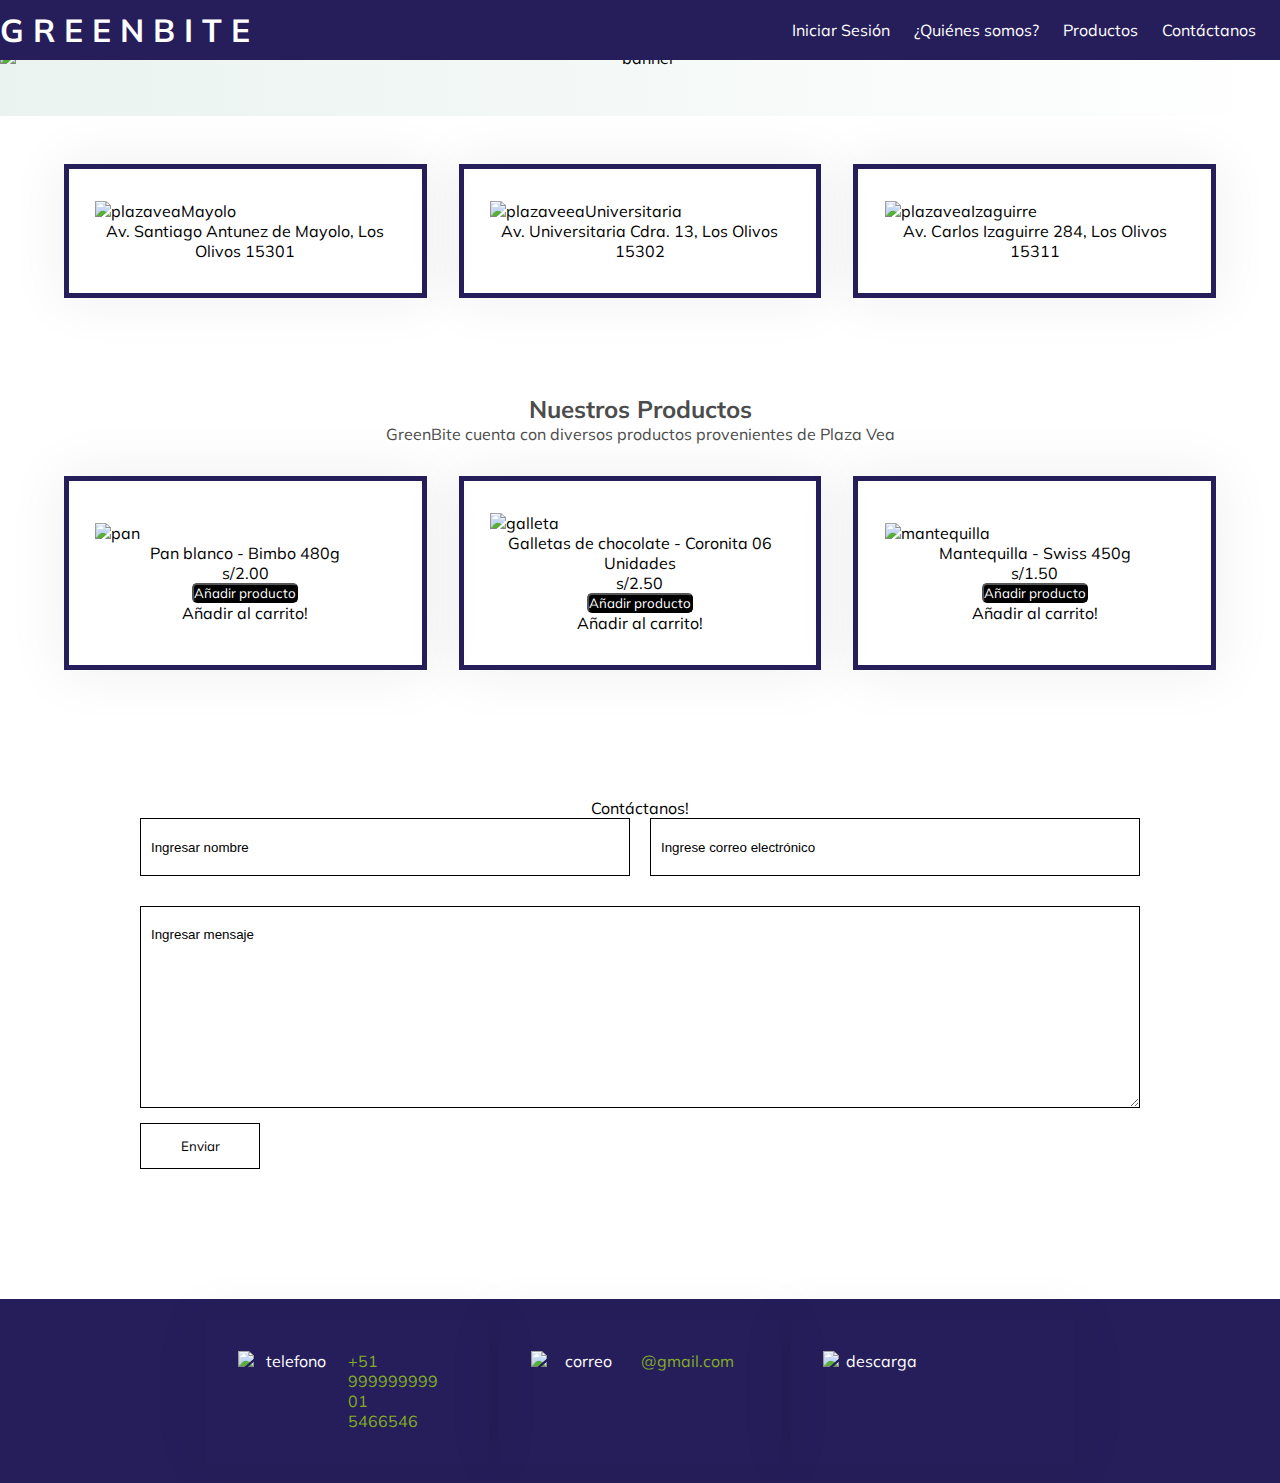
==== index.html @ 3a573472 "Add files via upload" ====
<!DOCTYPE html>
<html lang="en">
    <head>
        <meta charset="UTF-8">
        <title>GreenBite</title>
        <meta name="viewport" content="width=device-width, initial-scale=1.0">
        <link rel="stylesheet" href="Style.css">
    </head>
    <body>
        <div class="menu__wrapper">
            <div class="menu__bar">
                <a
                    href="#"
                    title="Logo"
                >
                    <h1>G R E E N  B I T E</h1>
                </a>
                <ul class="navigation">
                    <li><a href="Login.html">Iniciar Sesión</a></li>
                    <li>¿Quiénes somos?</li>
                    <li>Productos</li>
                    <li>Contáctanos</li>
                </ul>
            </div>
        </div>
        <section class="banner">
            <div class="containerB">
                <div class="boxB col1">
                    <img src="imagenes/Portada.png" class="imgBanner" alt="banner">
                </div>
            </div>
        </section>
        <!--Diseño de sección tiendas-->
    <section class="Services" id="Services">
        <div class="containerS">
            <div class="boxS">
                <img src="imagenes/Mayolo.jpg" alt="plazaveaMayolo">
                <p>
                    Av. Santiago Antunez de Mayolo, Los Olivos 15301
                </p>
            </div>

            <div class="boxS">
                <img src="imagenes/Universitaria.jpg" alt="plazaveeaUniversitaria">
                <p>
                    Av. Universitaria Cdra. 13, Los Olivos 15302
                </p>
            </div>

            <div class="boxS">
                <img src="imagenes/Izaguirre.jpg" alt="plazaveaIzaguirre">
                <p>
                    Av. Carlos Izaguirre 284, Los Olivos 15311
                </p>
            </div>

        </div>

    </section>
<!--Diseño de sección productos-->

    <section class="portafolio" id="portafolio">
        <div class="subportafolio">
            <h2>Nuestros Productos</h2>
            <p>
                GreenBite cuenta con diversos productos provenientes de Plaza Vea <br>
            </p>
        </div>
        
        <div class="containerP">
            <div class="boxP">
                <img src="imagenes/bimbo.webp" alt="pan">
                <p>
                    Pan blanco - Bimbo 480g <br>
                              s/2.00
                </p>
                <button onclick="doSomething1()" style="background: black;color: white;border-radius: 5px;">Añadir producto</button>
                <p id="añadir1">Añadir al carrito!</p>
                <script>
                    function doSomething1(){
                        document.getElementById("añadir1").innerHTML="Añadido!"
                    }
                </script>
            </div>

            <div class="boxP">
                <img src="imagenes/galletas.webp" alt="galleta">
                <p>
                    Galletas de chocolate - Coronita 06 Unidades <br>
                                        s/2.50
                </p>
                <button onclick="doSomething2()" style="background: black;color: white;border-radius: 5px;">Añadir producto</button>
                <p id="añadir2">Añadir al carrito!</p>
                <script>
                    function doSomething2(){
                        document.getElementById("añadir2").innerHTML="Añadido!"
                    }
                </script>
            </div>

            <div class="boxP">
                <img src="imagenes/mantequilla.webp" alt="mantequilla">
                <p>
                    Mantequilla - Swiss 450g <br>
                            s/1.50
                </p>
                <button onclick="doSomething3()" style="background: black;color: white;border-radius: 5px;">Añadir producto</button>
                <p id="añadir3">Añadir al carrito!</p>
                <script>
                    function doSomething3(){
                        document.getElementById("añadir3").innerHTML="Añadido!"
                    }
                </script>
            </div>
        </div>
    </section>
       <!--Seccion contacto-->
<section class="contacto" id="contacto">
    <div class="contenedor">
        <p>Contáctanos!</p>
        <form action="" class="form">
            <input type="text" name="" id="" placeholder="Ingresar nombre" class="input">
            <input type="email" name="" id="" placeholder="Ingrese correo electrónico" class="input">
            <textarea name="" id="" cols="30" rows="10" placeholder="Ingresar mensaje" class="input"></textarea>
            <input type="submit" value="Enviar" class="input">
        </form>
        
    </div>

</section>
    <footer>
        <div class="containerF">
            <div class="boxF">
                <img src="Imágenes/telefono.jpg" alt="telefono">
                <p>
                    +51 999999999 <br>
                    01 5466546
                </p>
            </div>
    
            <div class="boxF">
                <img src="Imágenes/email.jpg" alt="correo">
                <p>
                    @gmail.com
                </p>
            </div>
    
            <div class="boxF">
                <img src="Imágenes/descarga.jpg" alt="descarga">
            </div>
        </div>
    </footer>
        <script src="script.js"></script>
    </body>
    
 
</html>
---- Style.css ----
@import url('https://fonts.googleapis.com/css2?family=Mulish&display=swap');

:root {
    --primary: #FF9950; ;
    --primary-hover: #CD7D7C;                
    --secondary: #EFD0F8;
    --secondary-hover: #B8A1D9;
    --aura: #9265CA80;
    --background: #261E5A;
    --navbar-height: 3.75rem;
}

* {
    margin: 0;
    padding: 0;
    box-sizing: border-box;
    font-family: Mulish, sans-serif;
}

.background {
    display: block;
    width: 100vw;
    height: 100vh;
    background-image: url(assets/universe.jpg);
    opacity: 0.5;
    z-index: -1;
    background-size: cover;
    background-repeat: no-repeat;
}

.menu__wrapper {
    display: flex;
    position: relative;
    flex-direction: row;
    z-index: 2;
}

.menu__bar {
    position: fixed;
    width: 100%;
    display: flex;
    justify-content: space-between;
    align-items: center;
    flex-direction: row;
    padding-right: 1.5rem;
    gap: 2rem;
    background-color: var(--background);
    height: 3.75rem;
}

h1{
    color: white;
}

.menu-icon {
    cursor: pointer;
    display: flex;
}

.navigation {    
    display: flex;
    flex-direction: row;
    list-style-type: none;
    gap: 1.5rem;
    padding: 0;
    background-color: var(--background);
}

.logo {
    margin-left: 1rem;
    width: 4rem;
    height: 4rem;
    cursor: pointer;
    isolation: isolate;
}

@keyframes fade {
    0% { opacity: 0 }
    100% { opacity: 1 }
}
                    
.navigation > li {
  color: white;
  display: flex;
  position: relative;
  padding: 0;
  cursor: pointer;
  width: max-content;
  transition: all 0.2s;
}

a {
    color: white; /* Mantén los enlaces en blanco */
    text-decoration: none; /* Opcional: elimina el subrayado */
}

a:hover {
    color: var(--primary); /* Cambia el color al pasar el cursor, si lo deseas */
}

.navigation > li::after {
  content: '';
  position: absolute;
  width: 100%;
  transform: scaleX(0);
  height: 0.125rem;
  bottom: -0.3rem;
  left: 0;
  background: linear-gradient(90deg, var(--background), var(--primary), var(--background));
  transform-origin: bottom center;
  transition: transform 0.3s ease-out;
}

.navigation > li:hover::after {
  transform: scaleX(1);
  transform-origin: bottom center;
}

@media (min-width: 600px) {
    .menu-icon {
        display: none;
    }
}

@media (max-width: 600px) {
    .navigation {
        display: none;
    }
    .menu-icon {
        display: block;
    }

    .navigation--mobile {
        top: var(--navbar-height);
        position: absolute;
        display: flex;
        padding: 1.25rem;
        background-color: var(--background);
        width: 100%;
        height: calc(100vh - var(--navbar-height));
        gap: 0.5rem;
        flex-direction: column;
        animation: fade 1s ease-in 1 forwards;
    }
}
/*seccion banner*/
section.banner{
    background: linear-gradient(to left, rgb(255 255 255), rgb(234 243 240));
    padding: 3rem 0;
}
.containerB{
    width: 100%;
    margin: 0 auto;
    display: grid;
    grid-template-columns: repeat(auto-fit, minmax(20rem, 1fr));
    grid-gap: 2rem;
}
.col1{
    display: flex;
    text-align: center;
    justify-content: center;
}
.imgBanner{
    width: 100%;
}

/*seccion servicios*/
.Services{
    padding: 3rem 0;
}
.subservices{
    text-align: left;
    padding-bottom: 2rem;
    color: #4c4c4c;
}
.containerS{
    width: 90%;
    margin: 0 auto;
    display: grid;
    grid-template-columns: repeat(auto-fit, minmax(18rem, 1fr));
    grid-gap: 2rem; 
}
.boxS{
    border: 5px solid #261E5A;
    padding: 2rem 2rem;
    display: flex;
    flex-direction: column;
    align-items: center;
    justify-content: center;
    box-shadow: 0px 0px 55px 5px rgb(0 0 0/6%);
}
.boxS img{
    width: 300px;
}
.boxS p{
    text-align: center;
}
/*seccion servicios*/
.portafolio{
    padding: 3rem 0;
}
.subportafolio{
    text-align: center;
    padding-bottom: 2rem;
    color: #4c4c4c;
}
.containerP{
    width: 90%;
    margin: 0 auto;
    display: grid;
    grid-template-columns: repeat(auto-fit, minmax(18rem, 1fr));
    grid-gap: 2rem; 
}
.boxP{
    border: 5px solid #261E5A;
    padding: 2rem 2rem;
    display: flex;
    flex-direction: column;
    align-items: center;
    justify-content: center;
    box-shadow: 0px 0px 55px 5px rgb(0 0 0/6%);
}
.boxP img{
    width: 300px;
}
.boxP p{
    text-align: center;
}

/*Seccion Contacto*/
.contacto p{
    text-align: center;
}
.contenedor,
.wave.contenedor{
    width: 80%;
    max-width: 1000px;
    overflow: hidden;
    margin: auto;
    padding: 0 0 80px 0;
}
.contenedor{
   padding: 80px 0;
}
.form{
    display: flex;
    flex-wrap: wrap;
    justify-content: space-between;
}
.input{
    background: transparent;
    border: 0;
    color: black;
    outline: none;
    border: 1px solid black;
    padding: 20px 10px;
}
.input::placeholder{
    color: black;
    font-family: "Releway", sans-serif;
}
input[type="text"],
input[type="email"]{
    display: inline-block;
    width: 49%;
    margin-bottom: 30px;
}
.form textarea{
    width: 100%;
    margin-bottom: 15px;
}
input[type="submit"]{
    width: 120px;
    text-align: center;
    padding: 14px 0;
}
footer{
    background: #261E5A;
    color: #fff;
    padding: 20px;
    margin-top: 50px;
    text-align: center;
}
.containerF{
    width: 70%;
    margin: 0 auto;
    display: grid;
    grid-template-columns: repeat(3, 1fr);
    grid-gap: 10px; 
}
.boxF{
    padding: 2rem 2rem;
    display: grid;
    grid-template-columns: repeat(3, 1fr);
    grid-gap: 10px;
    align-items: left;
    justify-content: left;
    box-shadow: 0px 0px 55px 5px rgb(0 0 0/6%);
}
.boxF img{
    width: 100px;
    align-items: left;
    justify-content: left;
}
.boxF p{
    text-align: left;
    color:#82AC26;
}
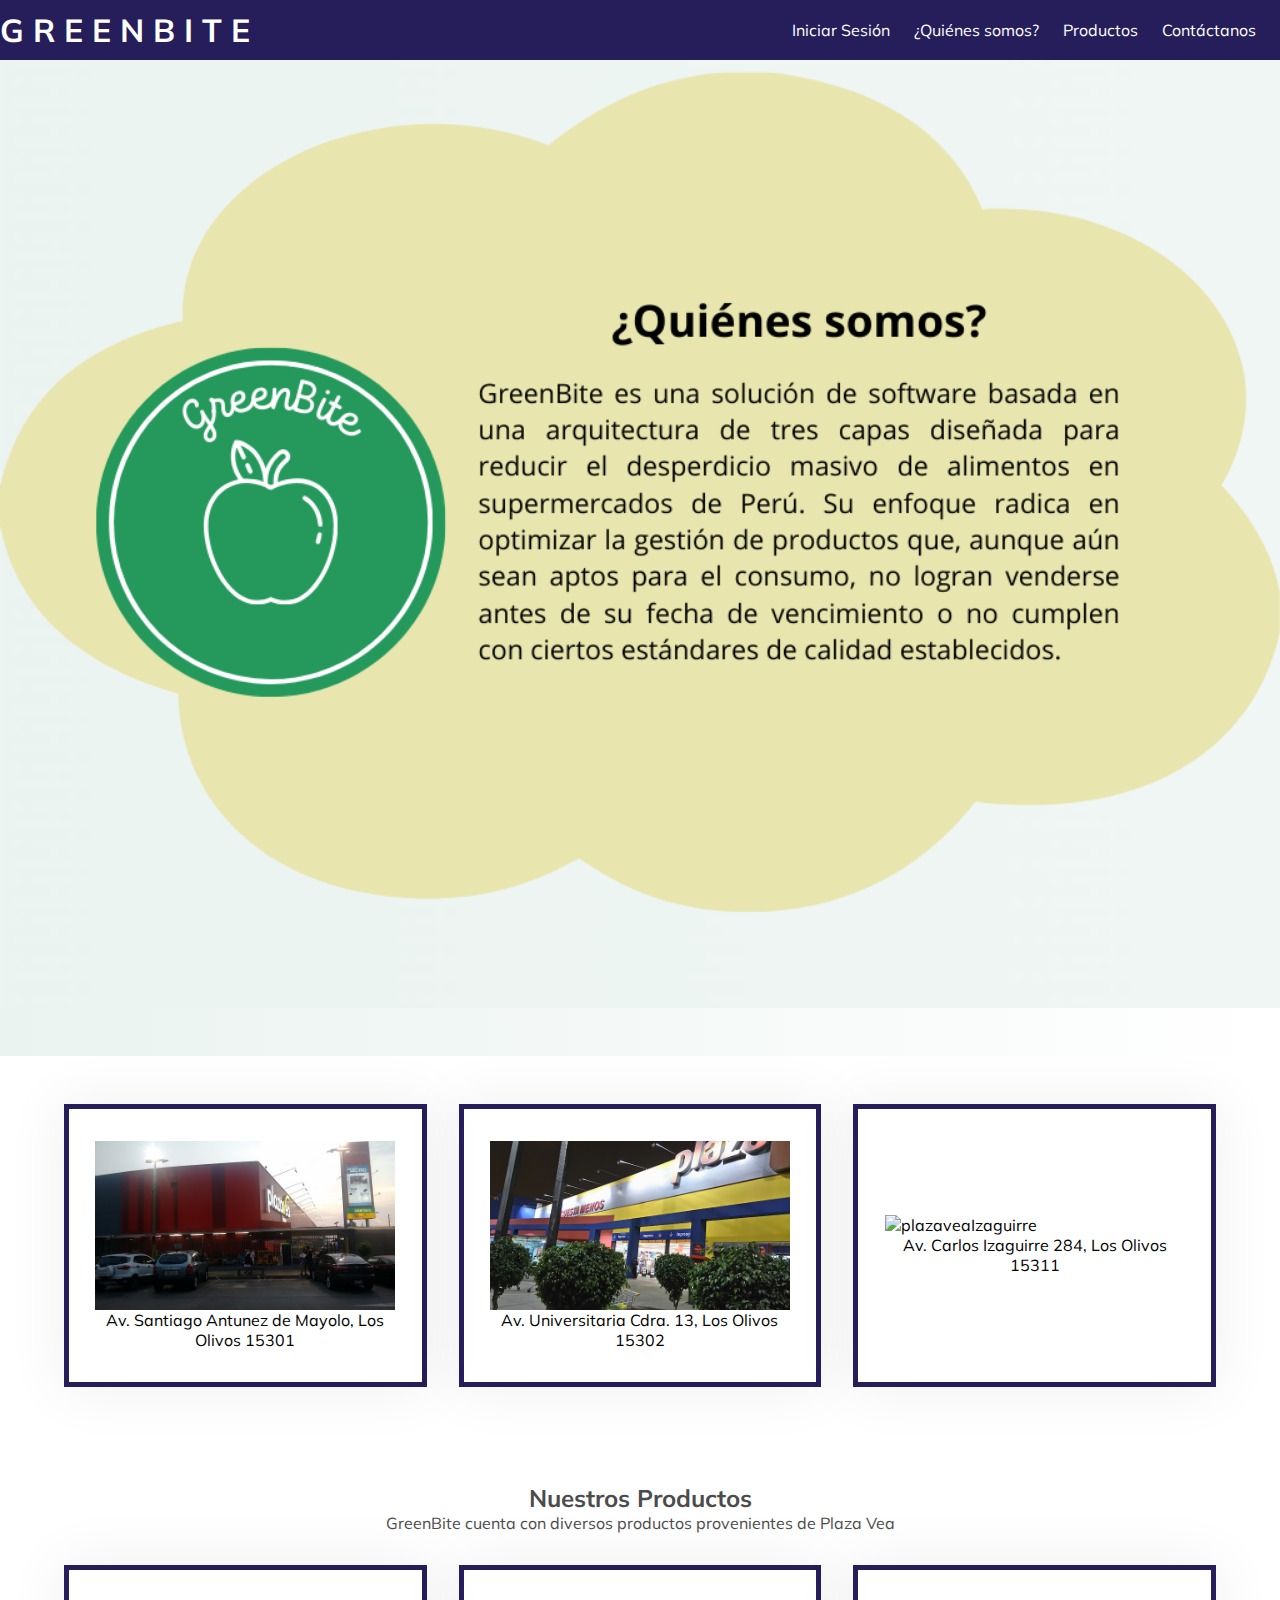
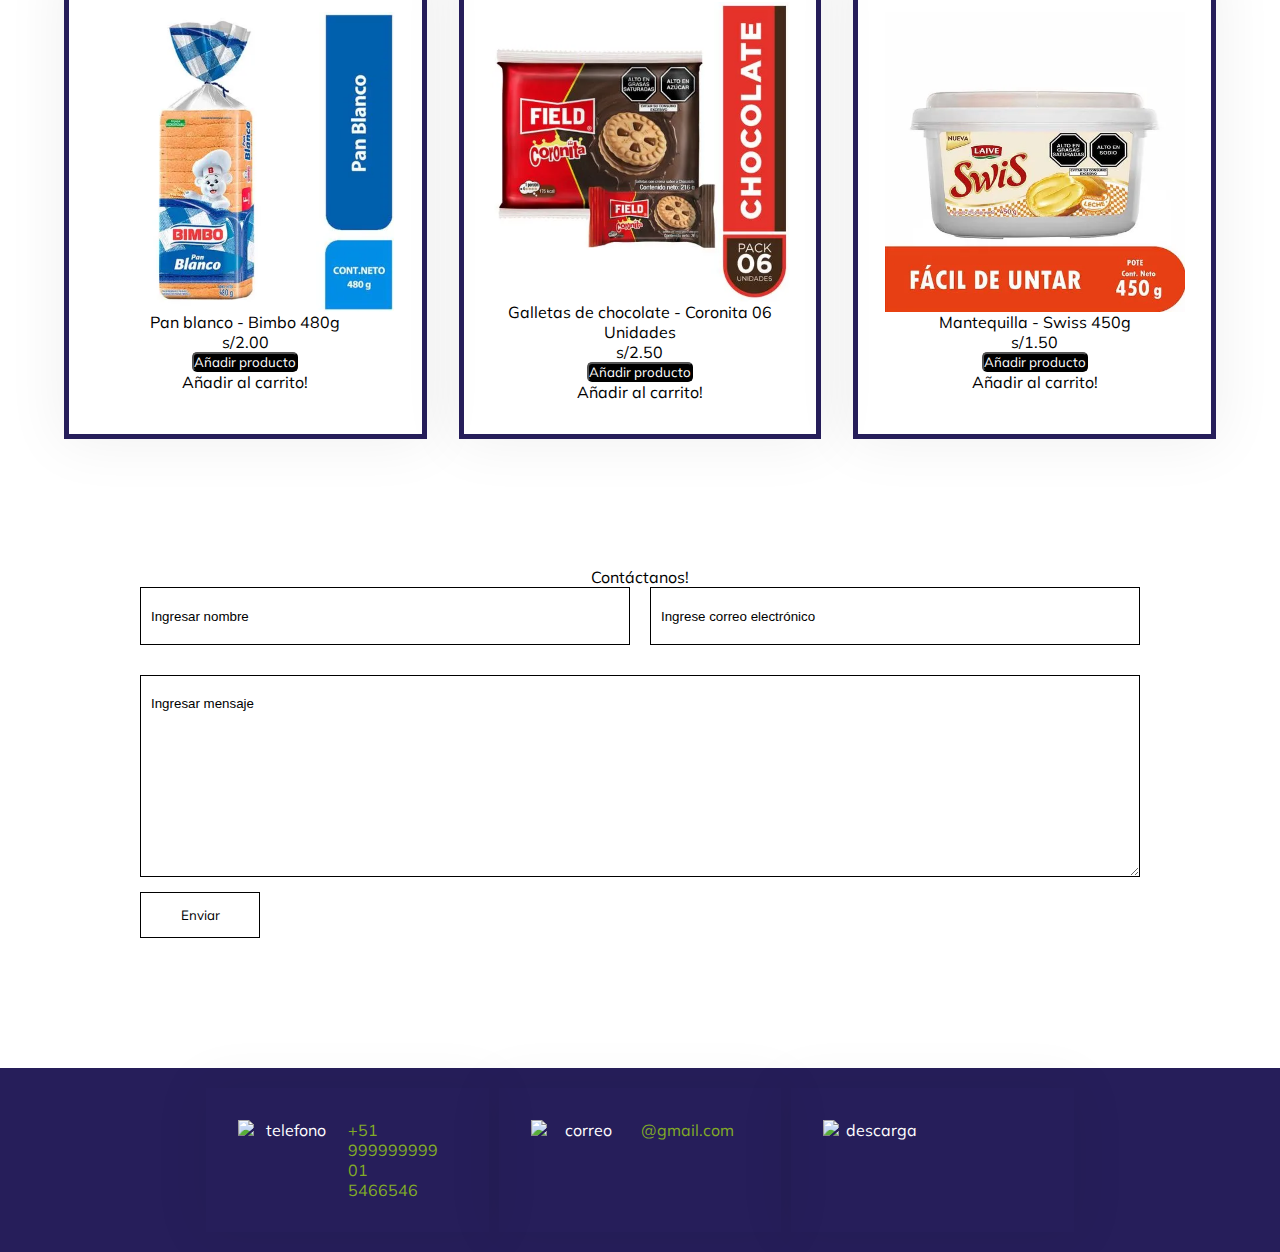
==== commit 8993cc78: "Update index.html" ====
--- a/index.html
+++ b/index.html
@@ -26,7 +26,7 @@
         <section class="banner">
             <div class="containerB">
                 <div class="boxB col1">
-                    <img src="imagenes/Portada.png" class="imgBanner" alt="banner">
+                    <img src="Portada.png" class="imgBanner" alt="banner">
                 </div>
             </div>
         </section>
@@ -34,21 +34,21 @@
     <section class="Services" id="Services">
         <div class="containerS">
             <div class="boxS">
-                <img src="imagenes/Mayolo.jpg" alt="plazaveaMayolo">
+                <img src="Mayolo.jpg" alt="plazaveaMayolo">
                 <p>
                     Av. Santiago Antunez de Mayolo, Los Olivos 15301
                 </p>
             </div>
 
             <div class="boxS">
-                <img src="imagenes/Universitaria.jpg" alt="plazaveeaUniversitaria">
+                <img src="Universitaria.jpg" alt="plazaveeaUniversitaria">
                 <p>
                     Av. Universitaria Cdra. 13, Los Olivos 15302
                 </p>
             </div>
 
             <div class="boxS">
-                <img src="imagenes/Izaguirre.jpg" alt="plazaveaIzaguirre">
+                <img src="Izaguirre.jpg" alt="plazaveaIzaguirre">
                 <p>
                     Av. Carlos Izaguirre 284, Los Olivos 15311
                 </p>
@@ -69,7 +69,7 @@
         
         <div class="containerP">
             <div class="boxP">
-                <img src="imagenes/bimbo.webp" alt="pan">
+                <img src="bimbo.webp" alt="pan">
                 <p>
                     Pan blanco - Bimbo 480g <br>
                               s/2.00
@@ -84,7 +84,7 @@
             </div>
 
             <div class="boxP">
-                <img src="imagenes/galletas.webp" alt="galleta">
+                <img src="galletas.webp" alt="galleta">
                 <p>
                     Galletas de chocolate - Coronita 06 Unidades <br>
                                         s/2.50
@@ -99,7 +99,7 @@
             </div>
 
             <div class="boxP">
-                <img src="imagenes/mantequilla.webp" alt="mantequilla">
+                <img src="mantequilla.webp" alt="mantequilla">
                 <p>
                     Mantequilla - Swiss 450g <br>
                             s/1.50
@@ -131,7 +131,7 @@
     <footer>
         <div class="containerF">
             <div class="boxF">
-                <img src="Imágenes/telefono.jpg" alt="telefono">
+                <img src="telefono.jpg" alt="telefono">
                 <p>
                     +51 999999999 <br>
                     01 5466546
@@ -139,14 +139,14 @@
             </div>
     
             <div class="boxF">
-                <img src="Imágenes/email.jpg" alt="correo">
+                <img src="email.jpg" alt="correo">
                 <p>
                     @gmail.com
                 </p>
             </div>
     
             <div class="boxF">
-                <img src="Imágenes/descarga.jpg" alt="descarga">
+                <img src="descarga.jpg" alt="descarga">
             </div>
         </div>
     </footer>
@@ -154,4 +154,4 @@
     </body>
     
  
-</html>+</html>
